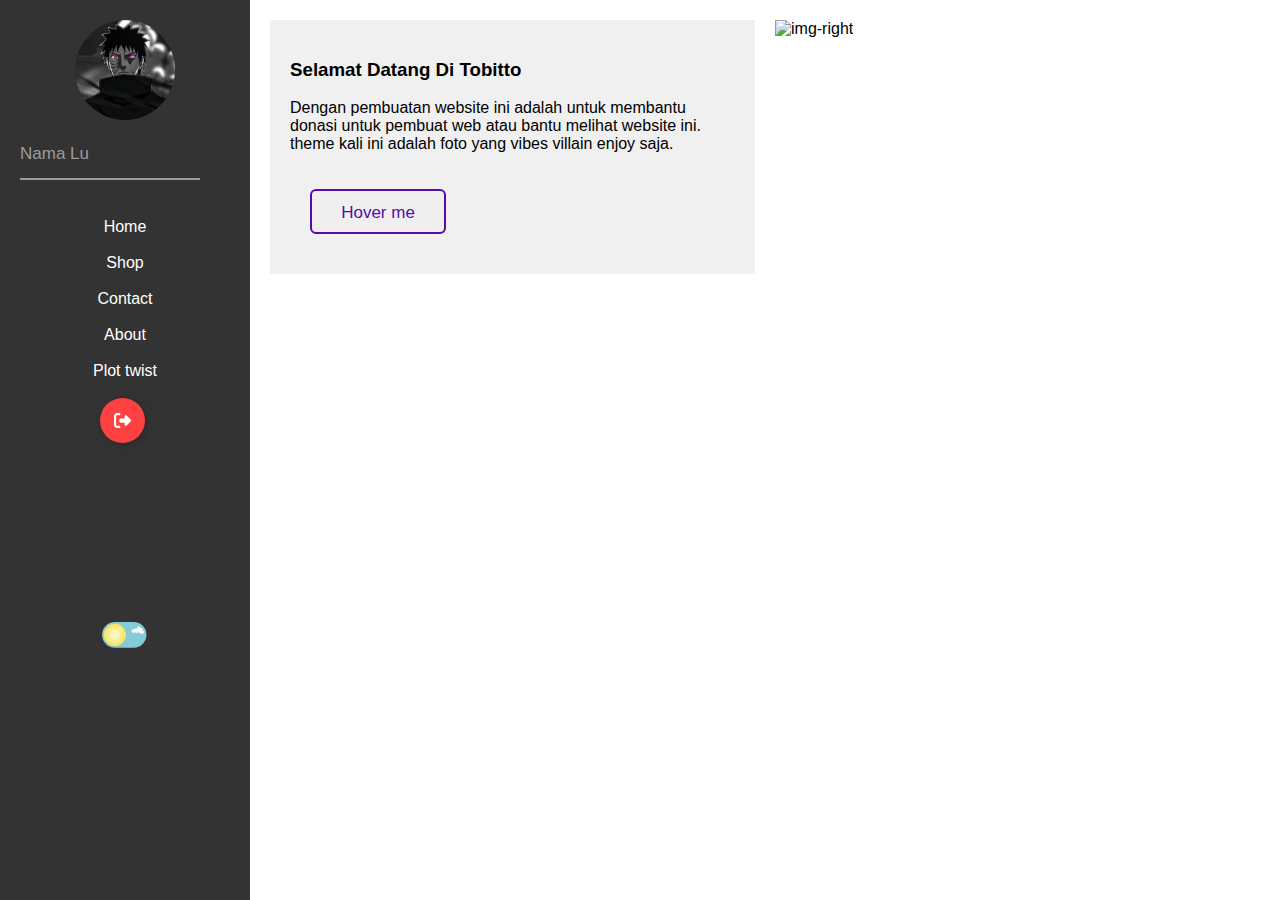
==== login.html @ 283abf37 "Add files via upload" ====
<!DOCTYPE html>
<html lang="en">
  <head>
    <meta charset="UTF-8" />
    <meta name="viewport" content="width=device-width, initial-scale=1.0" />
    <title>tobitto</title>
    <link rel="stylesheet" href="style.css" />
    <link
      rel="stylesheet"
      href="https://cdnjs.cloudflare.com/ajax/libs/font-awesome/6.5.2/css/all.min.css"
      integrity="sha512-SnH5WK+bZxgPHs44uWIX+LLJAJ9/2PkPKZ5QiAj6Ta86w+fsb2TkcmfRyVX3pBnMFcV7oQPJkl9QevSCWr3W6A=="
      crossorigin="anonymous"
      referrerpolicy="no-referrer"
    />
  </head>
  <body>
    <button id="toggle-button">☰</button>
    <div id="sidebar" class="sidebar">
      <div class="profile">
        <img
          src="assets/pp.jpg"
          alt="Profile Picture"
          class="profile-img"
          id="logo"
        />
        <div class="form__group field">
          <input
            type="text"
            class="form__field"
            id="nameInput"
            placeholder="Name"
            required
          />
          <label for="name" class="form__label">Nama Lu</label>
        </div>
        <div id="display"></div>
      </div>

      <nav class="nav">
        <ul>
          <li><a href="#" data-content="home">Home</a></li>
          <li><a href="#" data-content="shop">Shop</a></li>
          <li><a href="#" data-content="contact">Contact</a></li>
          <li><a href="#" data-content="about">About</a></li>
          <li><a href="#" data-content="plot">Plot twist</a></li>
          <li>
            <button class="Btn" id="logoutButton">
              <div class="sign">
                <svg viewBox="0 0 512 512">
                  <path
                    d="M377.9 105.9L500.7 228.7c7.2 7.2 11.3 17.1 11.3 27.3s-4.1 20.1-11.3 27.3L377.9 406.1c-6.4 6.4-15 9.9-24 9.9c-18.7 0-33.9-15.2-33.9-33.9l0-62.1-128 0c-17.7 0-32-14.3-32-32l0-64c0-17.7 14.3-32 32-32l128 0 0-62.1c0-18.7 15.2-33.9 33.9-33.9c9 0 17.6 3.6 24 9.9zM160 96L96 96c-17.7 0-32 14.3-32 32l0 256c0 17.7 14.3 32 32 32l64 0c17.7 0 32 14.3 32 32s-14.3 32-32 32l-64 0c-53 0-96-43-96-96L0 128C0 75 43 32 96 32l64 0c17.7 0 32 14.3 32 32s-14.3 32-32 32z"
                  ></path>
                </svg>
              </div>

              <div class="text">Logout</div>
            </button>
          </li>

          <label id="theme-toggle-button">
            <input type="checkbox" id="toggle" />
            <svg
              viewBox="0 0 69.667 44"
              xmlns:xlink="http://www.w3.org/1999/xlink"
              xmlns="http://www.w3.org/2000/svg"
            >
              <g
                transform="translate(3.5 3.5)"
                data-name="Component 15 – 1"
                id="Component_15_1"
              >
                <g
                  filter="url(#container)"
                  transform="matrix(1, 0, 0, 1, -3.5, -3.5)"
                >
                  <rect
                    fill="#83cbd8"
                    transform="translate(3.5 3.5)"
                    rx="17.5"
                    height="35"
                    width="60.667"
                    data-name="container"
                    id="container"
                  ></rect>
                </g>

                <g transform="translate(2.333 2.333)" id="button">
                  <g data-name="sun" id="sun">
                    <g
                      filter="url(#sun-outer)"
                      transform="matrix(1, 0, 0, 1, -5.83, -5.83)"
                    >
                      <circle
                        fill="#f8e664"
                        transform="translate(5.83 5.83)"
                        r="15.167"
                        cy="15.167"
                        cx="15.167"
                        data-name="sun-outer"
                        id="sun-outer-2"
                      ></circle>
                    </g>
                    <g
                      filter="url(#sun)"
                      transform="matrix(1, 0, 0, 1, -5.83, -5.83)"
                    >
                      <path
                        fill="rgba(246,254,247,0.29)"
                        transform="translate(9.33 9.33)"
                        d="M11.667,0A11.667,11.667,0,1,1,0,11.667,11.667,11.667,0,0,1,11.667,0Z"
                        data-name="sun"
                        id="sun-3"
                      ></path>
                    </g>
                    <circle
                      fill="#fcf4b9"
                      transform="translate(8.167 8.167)"
                      r="7"
                      cy="7"
                      cx="7"
                      id="sun-inner"
                    ></circle>
                  </g>

                  <g data-name="moon" id="moon">
                    <g
                      filter="url(#moon)"
                      transform="matrix(1, 0, 0, 1, -31.5, -5.83)"
                    >
                      <circle
                        fill="#cce6ee"
                        transform="translate(31.5 5.83)"
                        r="15.167"
                        cy="15.167"
                        cx="15.167"
                        data-name="moon"
                        id="moon-3"
                      ></circle>
                    </g>
                    <g
                      fill="#a6cad0"
                      transform="translate(-24.415 -1.009)"
                      id="patches"
                    >
                      <circle
                        transform="translate(43.009 4.496)"
                        r="2"
                        cy="2"
                        cx="2"
                      ></circle>
                      <circle
                        transform="translate(39.366 17.952)"
                        r="2"
                        cy="2"
                        cx="2"
                        data-name="patch"
                      ></circle>
                      <circle
                        transform="translate(33.016 8.044)"
                        r="1"
                        cy="1"
                        cx="1"
                        data-name="patch"
                      ></circle>
                      <circle
                        transform="translate(51.081 18.888)"
                        r="1"
                        cy="1"
                        cx="1"
                        data-name="patch"
                      ></circle>
                      <circle
                        transform="translate(33.016 22.503)"
                        r="1"
                        cy="1"
                        cx="1"
                        data-name="patch"
                      ></circle>
                      <circle
                        transform="translate(50.081 10.53)"
                        r="1.5"
                        cy="1.5"
                        cx="1.5"
                        data-name="patch"
                      ></circle>
                    </g>
                  </g>
                </g>

                <g
                  filter="url(#cloud)"
                  transform="matrix(1, 0, 0, 1, -3.5, -3.5)"
                >
                  <path
                    fill="#fff"
                    transform="translate(-3466.47 -160.94)"
                    d="M3512.81,173.815a4.463,4.463,0,0,1,2.243.62.95.95,0,0,1,.72-1.281,4.852,4.852,0,0,1,2.623.519c.034.02-.5-1.968.281-2.716a2.117,2.117,0,0,1,2.829-.274,1.821,1.821,0,0,1,.854,1.858c.063.037,2.594-.049,3.285,1.273s-.865,2.544-.807,2.626a12.192,12.192,0,0,1,2.278.892c.553.448,1.106,1.992-1.62,2.927a7.742,7.742,0,0,1-3.762-.3c-1.28-.49-1.181-2.65-1.137-2.624s-1.417,2.2-2.623,2.2a4.172,4.172,0,0,1-2.394-1.206,3.825,3.825,0,0,1-2.771.774c-3.429-.46-2.333-3.267-2.2-3.55A3.721,3.721,0,0,1,3512.81,173.815Z"
                    data-name="cloud"
                    id="cloud"
                  ></path>
                </g>

                <g fill="#def8ff" transform="translate(3.585 1.325)" id="stars">
                  <path
                    transform="matrix(-1, 0.017, -0.017, -1, 24.231, 3.055)"
                    d="M.774,0,.566.559,0,.539.458.933.25,1.492l.485-.361.458.394L1.024.953,1.509.592.943.572Z"
                  ></path>
                  <path
                    transform="matrix(-0.777, 0.629, -0.629, -0.777, 23.185, 12.358)"
                    d="M1.341.529.836.472.736,0,.505.46,0,.4.4.729l-.231.46L.605.932l.4.326L.9.786Z"
                    data-name="star"
                  ></path>
                  <path
                    transform="matrix(0.438, 0.899, -0.899, 0.438, 23.177, 29.735)"
                    d="M.015,1.065.475.9l.285.365L.766.772l.46-.164L.745.494.751,0,.481.407,0,.293.285.658Z"
                    data-name="star"
                  ></path>
                  <path
                    transform="translate(12.677 0.388) rotate(104)"
                    d="M1.161,1.6,1.059,1,1.574.722.962.607.86,0,.613.572,0,.457.446.881.2,1.454l.516-.274Z"
                    data-name="star"
                  ></path>
                  <path
                    transform="matrix(-0.07, 0.998, -0.998, -0.07, 11.066, 15.457)"
                    d="M.873,1.648l.114-.62L1.579.945,1.03.62,1.144,0,.706.464.157.139.438.7,0,1.167l.592-.083Z"
                    data-name="star"
                  ></path>
                  <path
                    transform="translate(8.326 28.061) rotate(11)"
                    d="M.593,0,.638.724,0,.982l.7.211.045.724.36-.64.7.211L1.342.935,1.7.294,1.063.552Z"
                    data-name="star"
                  ></path>
                  <path
                    transform="translate(5.012 5.962) rotate(172)"
                    d="M.816,0,.5.455,0,.311.323.767l-.312.455.516-.215.323.456L.827.911,1.343.7.839.552Z"
                    data-name="star"
                  ></path>
                  <path
                    transform="translate(2.218 14.616) rotate(169)"
                    d="M1.261,0,.774.571.114.3.487.967,0,1.538.728,1.32l.372.662.047-.749.728-.218L1.215.749Z"
                    data-name="star"
                  ></path>
                </g>
              </g>
            </svg>
          </label>
        </ul>
      </nav>
    </div>
    <div id="main-content">
      <div id="content-container"></div>
    </div>
    <script src="script.js"></script>
  </body>
</html>
---- style.css ----
body {
  padding: 0;
  font-family: Arial, sans-serif;
  margin: 0;
  transition: background-color 0.5s ease, color 0.5s ease, font-weight 0.5s ease;
}

.sidebar {
  width: 250px;
  height: 100vh;
  background-color: #333;
  color: #fff;
  position: fixed;
  transition: transform 0.3s ease;
  z-index: 1000;
}

.sidebar.open {
  transform: translateX(0);
}

.sidebar .profile {
  text-align: center;
  padding: 20px;
}

.sidebar .profile-img {
  border-radius: 50%;
  width: 100px;
  height: 100px;
  cursor: pointer;
}

.sidebar .profile-name {
  margin-top: 10px;
  position: relative;
}

.sidebar .profile-name::after {
  content: "";
  position: absolute;
  width: 100%;
  height: 2px;
  bottom: -3px;
  left: 0;
  background-color: white;
  transition: width 0.3s ease;
}

.sidebar .profile-name:hover::after {
  width: 100%;
  left: 0;
}

.sidebar .nav ul {
  list-style-type: none;
  padding: 0;
}

.sidebar .nav ul li {
  padding: 15px;
  text-align: center;
}

.sidebar .nav ul li a {
  color: #fff;
  text-decoration: none;
  display: block;
}

#main-content {
  margin-left: 250px;
  padding: 20px;
  transition: margin-left 0.3s ease;
}

#toggle-button {
  font-size: 30px;
  cursor: pointer;
  background: none;
  border: none;
  color: #333;
  position: fixed;
  top: 20px;
  left: 20px;
  display: none;
}

@media (max-width: 768px) {
  .sidebar {
    transform: translateX(-100%);
  }

  .sidebar.open {
    transform: translateX(0);
  }

  #main-content {
    margin-left: 0;
  }

  #toggle-button {
    display: block;
  }
}

.content {
  padding: 10px;
}

.home {
  display: grid;
  grid-template-columns: 1fr 1fr;
  gap: 20px;
}

.header-home {
  padding: 20px;
  background-color: #f0f0f0;
}

.image-right img {
  max-width: 100%;
  height: auto;
}

@media (max-width: 768px) {
  .home {
    grid-template-columns: 1fr;
  }
}

.card-container {
  display: flex;
  justify-content: center;
  align-items: center;
  margin-top: 20px;
}

.products {
  display: flex;
  flex-wrap: wrap;
  justify-content: center;
}

.product {
  margin: 20px;
  padding: 20px;
  border: 1px solid #ccc;
  width: 300px;
  text-align: center;
}

.product img {
  width: 100%;
  height: auto;
}

.product h2 {
  margin-top: 10px;
  font-size: 20px;
}

.product p {
  margin-top: 10px;
}

.product button {
  margin-top: 10px;
  padding: 10px 20px;
  background-color: #333;
  color: #fff;
  border: none;
  cursor: pointer;
}

.product button:hover {
  background-color: #555;
}

.button {
  --color: #560bad;
  font-family: inherit;
  display: inline-block;
  width: 8em;
  height: 2.6em;
  line-height: 2.5em;
  margin: 20px;
  position: relative;
  overflow: hidden;
  border: 2px solid var(--color);
  transition: color 0.5s;
  z-index: 1;
  font-size: 17px;
  border-radius: 6px;
  font-weight: 500;
  color: var(--color);
  cursor: pointer;
}

.button:before {
  content: "";
  position: absolute;
  z-index: -1;
  background: var(--color);
  height: 150px;
  width: 200px;
  border-radius: 50%;
}

.button:hover {
  color: #fff;
}

.button:before {
  top: 100%;
  left: 100%;
  transition: all 0.7s;
}

.button:hover:before {
  top: -30px;
  left: -30px;
}

.button:active:before {
  background: #3a0ca3;
  transition: background 0s;
}

.contact {
  background-color: #f4f4f4;
  padding: 30px;
  text-align: center;
  transition: background-color 0.3s ease;
}
.about {
  background-color: #f4f4f4;
  padding: 20px;
  text-align: center;
}

.about .content {
  font-size: 18px;
}

.about img {
  max-width: 100%;
  height: auto;
}

@media screen and (max-width: 768px) {
  .contact {
    padding: 10px;
  }
  .sosmed {
    margin-top: 10px;
  }
  .sosmed a {
    font-size: 24px;
  }
}

.nav ul {
  list-style-type: none;
  margin: 0;
  padding: 0;
}

.nav ul li {
  display: inline;
  margin-right: 20px;
}

.nav ul li a {
  position: relative;
  text-decoration: none;
  color: #333;
}

.nav ul li a::after {
  content: "";
  position: absolute;
  width: 0%;
  height: 2px;
  bottom: -3px;
  left: 50%;
  background-color: whiteSmoke;
  transition: width 0.3s ease, left 0.3s ease;
}

.nav ul li a:hover::after {
  width: 50%;
  left: 25%;
}

#theme-toggle-button {
  margin-top: 40px;
  font-size: 17px;
  display: inline-block;
  width: 3em;
  height: 3em;
  cursor: pointer;
}

#theme-toggle-button {
  position: relative;
}

@media screen and (min-width: 769px) {
  #theme-toggle-button {
    position: absolute;
    top: 65%;
    left: 50%;
    transform: translate(-50%, -50%);
  }
}

@media screen and (max-width: 768px) {
  #theme-toggle-button {
    margin: 0 auto;
    display: block;
  }
}

#toggle {
  opacity: 0;
  width: 0;
  height: 0;
}

#container,
#patches,
#stars,
#button,
#sun,
#moon,
#cloud {
  transition-property: all;
  transition-timing-function: cubic-bezier(0.4, 0, 0.2, 1);
  transition-duration: 0.25s;
}

#toggle:checked + svg #container {
  fill: #2b4360;
}

#toggle:checked + svg #button {
  transform: translate(28px, 2.333px);
}

#sun {
  opacity: 1;
}

#toggle:checked + svg #sun {
  opacity: 0;
}

#moon {
  opacity: 0;
}

#toggle:checked + svg #moon {
  opacity: 1;
}

#cloud {
  opacity: 1;
}

#toggle:checked + svg #cloud {
  opacity: 0;
}

#stars {
  opacity: 0;
}

#toggle:checked + svg #stars {
  opacity: 1;
}

.dark-mode {
  background-color: #111;
  color: #000;
  font-weight: bold;
}

.light-mode {
  background-color: #fff;
  color: #000;
}

body.dark-mode .home .header-home,
body.dark-mode .home .description,
body.dark-mode .home .image-right img,
body.light-mode .home .header-home,
body.light-mode .home .description,
body.light-mode .home .image-right img,
body.best-seller .home {
  transition: all 0.5s ease;
}

.about .content {
  background-color: white;
  border-radius: 10px;
  padding: 20px;
  box-shadow: 0 4px 8px rgba(0, 0, 0, 0.1);
  transition: transform 0.3s ease;
}

.about .content:hover {
  transform: translateY(-10px);
}
body.dark-mode .product {
  color: #fff;
}

.form__group {
  position: relative;
  padding: 20px 0 0;
  width: 100%;
  max-width: 180px;
}

.form__field {
  font-family: inherit;
  width: 100%;
  border: none;
  border-bottom: 2px solid #9b9b9b;
  outline: 0;
  font-size: 17px;
  color: #fff;
  padding: 7px 0;
  background: transparent;
  transition: border-color 0.2s;
}

.form__field::placeholder {
  color: transparent;
}

.form__field:placeholder-shown ~ .form__label {
  font-size: 17px;
  cursor: text;
  top: 20px;
}

.form__label {
  position: absolute;
  top: 0;
  display: block;
  transition: 0.2s;
  font-size: 17px;
  color: #9b9b9b;
  pointer-events: none;
}

.form__field:focus {
  padding-bottom: 6px;
  font-weight: 700;
  border-width: 3px;
  border-image: linear-gradient(to right, #116399, #38caef);
  border-image-slice: 1;
}

.form__field:focus ~ .form__label {
  position: absolute;
  top: 0;
  display: block;
  transition: 0.2s;
  font-size: 17px;
  color: #38caef;
  font-weight: 700;
}

.form__field:required,
.form__field:invalid {
  box-shadow: none;
}

ul {
  list-style: none;
}

.example-2 {
  display: -webkit-box;
  display: -ms-flexbox;
  display: flex;
  -webkit-box-pack: center;
  -ms-flex-pack: center;
  justify-content: center;
  -webkit-box-align: center;
  -ms-flex-align: center;
  align-items: center;
}
.example-2 .icon-content {
  margin: 0 10px;
  position: relative;
}
.example-2 .icon-content .tooltip {
  position: absolute;
  top: -30px;
  left: 50%;
  -webkit-transform: translateX(-50%);
  -ms-transform: translateX(-50%);
  transform: translateX(-50%);
  color: #fff;
  padding: 6px 10px;
  border-radius: 5px;
  opacity: 0;
  visibility: hidden;
  font-size: 14px;
  -webkit-transition: all 0.3s ease;
  transition: all 0.3s ease;
}
.example-2 .icon-content:hover .tooltip {
  opacity: 1;
  visibility: visible;
  top: -50px;
}
.example-2 .icon-content a {
  position: relative;
  overflow: hidden;
  display: -webkit-box;
  display: -ms-flexbox;
  display: flex;
  -webkit-box-pack: center;
  -ms-flex-pack: center;
  justify-content: center;
  -webkit-box-align: center;
  -ms-flex-align: center;
  align-items: center;
  width: 50px;
  height: 50px;
  border-radius: 50%;
  color: #4d4d4d;
  background-color: #fff;
  -webkit-transition: all 0.3s ease-in-out;
  transition: all 0.3s ease-in-out;
}
.example-2 .icon-content a:hover {
  -webkit-box-shadow: 3px 2px 45px 0px rgb(0 0 0 / 12%);
  box-shadow: 3px 2px 45px 0px rgb(0 0 0 / 12%);
}
.example-2 .icon-content a svg {
  position: relative;
  z-index: 1;
  width: 30px;
  height: 30px;
}
.example-2 .icon-content a:hover {
  color: white;
}
.example-2 .icon-content a .filled {
  position: absolute;
  top: auto;
  bottom: 0;
  left: 0;
  width: 100%;
  height: 0;
  background-color: #000;
  -webkit-transition: all 0.3s ease-in-out;
  transition: all 0.3s ease-in-out;
}
.example-2 .icon-content a:hover .filled {
  height: 100%;
}

.example-2 .icon-content a[data-social="linkedin"] .filled,
.example-2 .icon-content a[data-social="linkedin"] ~ .tooltip {
  background-color: #0274b3;
}

.example-2 .icon-content a[data-social="github"] .filled,
.example-2 .icon-content a[data-social="github"] ~ .tooltip {
  background-color: #24262a;
}
.example-2 .icon-content a[data-social="instagram"] .filled,
.example-2 .icon-content a[data-social="instagram"] ~ .tooltip {
  background: linear-gradient(
    45deg,
    #405de6,
    #5b51db,
    #b33ab4,
    #c135b4,
    #e1306c,
    #fd1f1f
  );
}
.example-2 .icon-content a[data-social="youtube"] .filled,
.example-2 .icon-content a[data-social="youtube"] ~ .tooltip {
  background-color: #ff0000;
}

.center h3 {
  text-align: center;
  margin-left: 50px;
}

.best-seller h1 {
  text-align: center;
}

body.dark-mode .best-seller h1 {
  color: #fff;
}

@media (max-width: 768px) {
  .card-container {
    flex-direction: column;
    align-items: center;
  }

  .product {
    max-width: 90%;
  }
}

@media (min-width: 769px) and (max-width: 1024px) {
  .card-container {
    flex-direction: row;
    flex-wrap: wrap;
    justify-content: space-around;
  }

  .product {
    max-width: 45%;
  }
}

@media (min-width: 1025px) {
  .card-container {
    justify-content: space-between;
  }

  .product {
    max-width: 30%;
  }
}

.Btn {
  display: -webkit-box;
  display: -ms-flexbox;
  display: flex;
  -webkit-box-align: center;
  -ms-flex-align: center;
  align-items: center;
  -webkit-box-pack: start;
  -ms-flex-pack: start;
  justify-content: flex-start;
  margin-left: 100px;
  width: 45px;
  height: 45px;
  border: none;
  border-radius: 50%;
  cursor: pointer;
  position: relative;
  overflow: hidden;
  -webkit-transition-duration: 0.3s;
  transition-duration: 0.3s;
  -webkit-box-shadow: 2px 2px 10px rgba(0, 0, 0, 0.199);
  box-shadow: 2px 2px 10px rgba(0, 0, 0, 0.199);
  background-color: rgb(255, 65, 65);
}

/* plus sign */
.sign {
  width: 100%;
  -webkit-transition-duration: 0.3s;
  transition-duration: 0.3s;
  display: -webkit-box;
  display: -ms-flexbox;
  display: flex;
  -webkit-box-align: center;
  -ms-flex-align: center;
  align-items: center;
  -webkit-box-pack: center;
  -ms-flex-pack: center;
  justify-content: center;
}
.sign svg {
  width: 17px;
}
.sign svg path {
  fill: white;
}
/* text */
.text {
  position: absolute;
  right: 0%;
  width: 0%;
  opacity: 0;
  color: white;
  font-size: 1.2em;
  font-weight: 600;
  -webkit-transition-duration: 0.3s;
  transition-duration: 0.3s;
}
/* hover effect on button width */
.Btn:hover {
  width: 125px;
  border-radius: 40px;
  -webkit-transition-duration: 0.3s;
  transition-duration: 0.3s;
}
.Btn:hover .sign {
  width: 30%;
  -webkit-transition-duration: 0.3s;
  transition-duration: 0.3s;
  padding-left: 20px;
}
/* hover effect button's text */
.Btn:hover .text {
  opacity: 1;
  width: 70%;
  -webkit-transition-duration: 0.3s;
  transition-duration: 0.3s;
  padding-right: 10px;
}
/* button click effect*/
.Btn:active {
  -webkit-transform: translate(2px, 2px);
  -ms-transform: translate(2px, 2px);
  transform: translate(2px, 2px);
}
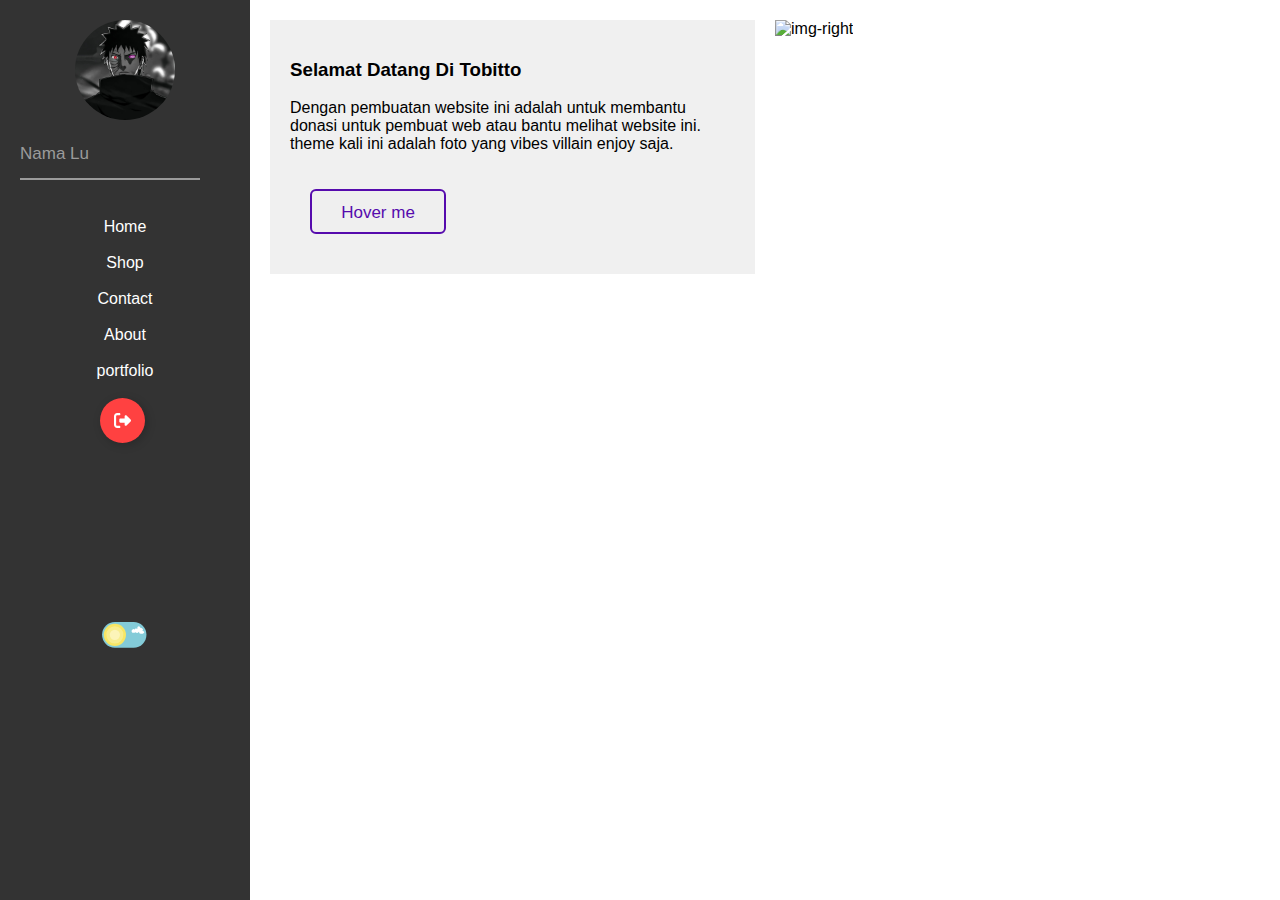
==== commit 19cc9728: "Add files via upload" ====
--- a/login.html
+++ b/login.html
@@ -12,6 +12,10 @@
       crossorigin="anonymous"
       referrerpolicy="no-referrer"
     />
+    <link
+    href="https://unpkg.com/boxicons@2.1.4/css/boxicons.min.css"
+    rel="stylesheet"
+  />
   </head>
   <body>
     <button id="toggle-button">☰</button>
@@ -42,7 +46,7 @@
           <li><a href="#" data-content="shop">Shop</a></li>
           <li><a href="#" data-content="contact">Contact</a></li>
           <li><a href="#" data-content="about">About</a></li>
-          <li><a href="#" data-content="plot">Plot twist</a></li>
+          <li><a href="#" data-content="portfolio">portfolio</a></li>
           <li>
             <button class="Btn" id="logoutButton">
               <div class="sign">
--- a/style.css
+++ b/style.css
@@ -3,6 +3,12 @@
   font-family: Arial, sans-serif;
   margin: 0;
   transition: background-color 0.5s ease, color 0.5s ease, font-weight 0.5s ease;
+}
+
+@import url("https://fonts.googleapis.com/css2?family=Roboto:wght@300;400;500;700&display=swap");
+
+html {
+  scroll-behavior: smooth;
 }
 
 .sidebar {
@@ -398,7 +404,9 @@
 body.light-mode .home .header-home,
 body.light-mode .home .description,
 body.light-mode .home .image-right img,
-body.best-seller .home {
+body.light-mode  .best-seller .home 
+body.dark-mode .best-seller .home
+body.light-mode .feedback .home {
   transition: all 0.5s ease;
 }
 
@@ -604,6 +612,16 @@
 }
 
 body.dark-mode .best-seller h1 {
+  color: #fff;
+}
+
+body.dark-mode .customers  {
+  color: #fff;
+}
+body.dark-mode .feedback h5 {
+  color: #fff;
+}
+body.dark-mode .feedback h3 {
   color: #fff;
 }
 
@@ -665,7 +683,6 @@
   background-color: rgb(255, 65, 65);
 }
 
-/* plus sign */
 .sign {
   width: 100%;
   -webkit-transition-duration: 0.3s;
@@ -698,7 +715,7 @@
   -webkit-transition-duration: 0.3s;
   transition-duration: 0.3s;
 }
-/* hover effect on button width */
+
 .Btn:hover {
   width: 125px;
   border-radius: 40px;
@@ -725,3 +742,555 @@
   -ms-transform: translate(2px, 2px);
   transform: translate(2px, 2px);
 }
+
+.main {
+  background-color: #deebee;
+  padding: 90px 85px;
+  display: flex;
+  align-items: center;
+  justify-content: space-between;
+  gap: 40px;
+  opacity: 0; /* Start hidden */
+  animation: fadeIn 2s forwards;
+}
+
+.left h5,
+.left h3,
+.left p,
+.left button {
+  opacity: 0; /* Start hidden */
+  transform: translateY(20px); /* Start slightly shifted down */
+  animation: slideUp 0.6s forwards; /* Slide up animation */
+}
+
+.left h5 {
+  animation-delay: 0.5s;
+}
+
+.left h3 {
+  animation-delay: 1s;
+}
+
+.left p {
+  animation-delay: 1.5s;
+}
+
+.left button {
+  animation-delay: 2s;
+}
+
+.main .left {
+  display: flex;
+  flex-direction: column;
+  align-items: start;
+}
+
+.main .left h3 {
+  margin-top: 10px;
+  font-weight: bold;
+  font-size: 46px;
+}
+
+.main .left h3 span {
+  color: #5e3bee;
+}
+
+.main .left p {
+  color: #1c1e53;
+  font-size: 22px;
+  margin-top: 20px;
+}
+
+.main .left button {
+  margin-top: 40px;
+  color: #fff;
+  cursor: pointer;
+  background-color: #5e3bee;
+  padding: 14px 24px;
+  border: 1px solid transparent;
+  border-radius: 5px;
+}
+
+.main .right img {
+  width: 500px;
+  opacity: 0; /* Start hidden */
+  animation: fadeInImage 2s forwards; /* Fade-in animation for the image */
+  animation-delay: 2s; /* Delay the image animation */
+}
+
+@keyframes fadeIn {
+  to {
+    opacity: 1;
+  }
+}
+
+@keyframes slideUp {
+  to {
+    opacity: 1;
+    transform: translateY(0);
+  }
+}
+
+@keyframes fadeInImage {
+  to {
+    opacity: 1;
+  }
+}
+
+.skills {
+  padding: 110px 85px 0;
+}
+
+.skills h3,
+.about .right h3,
+.portfolio .header h3,
+.feedback h3 {
+  font-size: 40px;
+  margin-top: 20px;
+}
+
+.skills .skill-items {
+  display: flex;
+  margin-top: 70px;
+  gap: 30px;
+  opacity: 0; /* Start hidden */
+  transform: translateY(20px); /* Start slightly shifted down */
+  transition: opacity 0.6s ease-out, transform 0.6s ease-out;
+}
+
+.skills .skill-items.show {
+  opacity: 1; /* Fade in */
+  transform: translateY(0); /* Move to original position */
+}
+
+.skills .skill-items .item {
+  background-color: #deebee;
+  width: 25%;
+  border-radius: 10px;
+  padding: 32px;
+  border-bottom: 4px solid transparent;
+  cursor: pointer;
+  transition: all 0.3s ease;
+}
+
+.skills .skill-items .item:hover {
+  border-color: #5e3bee;
+}
+
+.skills .skill-items .item .icon {
+  display: flex;
+  align-items: center;
+  justify-content: center;
+  background-color: #fff;
+  width: 46px;
+  height: 46px;
+  border-radius: 10px;
+  margin-bottom: 22px;
+  box-shadow: 0 0 16px rgba(0, 0, 0, 0.1);
+}
+
+.skills .skill-items .item .icon i {
+  font-size: 26px;
+  color: #006b6a;
+}
+
+.skills .skill-items .item h4,
+.portfolio .portfo-items .item .info h4 {
+  font-size: 18px;
+}
+
+.skills .skill-items .item p {
+  margin-top: 20px;
+  font-size: 14px;
+  line-height: 22px;
+  color: #1c1e53;
+}
+
+.about {
+  padding: 110px;
+  display: flex;
+  align-items: center;
+  gap: 60px;
+}
+
+.about .left {
+  background-color: #deebee;
+  border-radius: 10px 10px 0 0;
+}
+
+.about .left img {
+  width: 440px;
+}
+
+.about .right p {
+  font-size: 16px;
+  margin-top: 30px;
+}
+
+.portfolio {
+  background-color: #deebee;
+  padding: 110px 85px;
+}
+
+.portfolio .header {
+  display: flex;
+  align-items: center;
+  justify-content: space-between;
+  margin-bottom: 60px;
+}
+
+.portfolio .header button {
+  background-color: black;
+  padding: 10px 20px;
+  color: #fff;
+  display: flex;
+  align-items: center;
+  cursor: pointer;
+  gap: 8px;
+  border: none;
+  border-radius: 10px;
+}
+
+.portfolio .header button i {
+  font-size: 26px;
+}
+
+.portfolio .portfo-items {
+  display: flex;
+  align-items: center;
+  justify-content: space-between;
+}
+
+.portfolio .portfo-items .item {
+  width: 30%;
+  background-color: #fff;
+  border-radius: 10px;
+  border-bottom: 4px solid transparent;
+  cursor: pointer;
+  box-shadow: 0 5px 32px rgba(0, 0, 0, 0.15);
+  transition: all 0.3s ease;
+}
+
+.portfolio .portfo-items .item:hover {
+  border-color: #5e3bee;
+}
+
+.portfolio .portfo-items .item img {
+  width: 100%;
+  height: 240px;
+  object-fit: cover;
+  object-position: top;
+  border-radius: 10px 10px 20px 20px;
+}
+
+.portfolio .portfo-items .item .info {
+  display: flex;
+  flex-direction: column;
+  gap: 14px;
+  padding: 20px 32px 42px;
+}
+
+.portfolio .portfo-items .item .info p {
+  font-size: 13px;
+}
+
+.portfolio .portfo-items .item .info a {
+  text-decoration: underline;
+  text-underline-offset: 10px;
+  text-decoration-color: #5e3bee;
+}
+
+.portfolio .portfo-items .item .info a i {
+  margin-left: 2px;
+  font-size: 16px;
+}
+
+.feedback {
+  padding: 110px 85px;
+}
+
+.feedback .customers {
+  margin-top: 50px;
+  display: flex;
+  gap: 40px;
+}
+
+.feedback .customers .item {
+  display: flex;
+  flex-direction: column;
+  gap: 20px;
+  border: 2px solid #006b6a;
+  border-radius: 10px;
+  padding: 30px;
+  cursor: pointer;
+  transition: all 0.3s ease;
+}
+
+.feedback .customers .item .rating {
+  color: #006b6a;
+  font-size: 22px;
+}
+
+.feedback .customers .item:hover {
+  border-color: #5e3bee;
+}
+
+.feedback .customers .item p {
+  line-height: 22px;
+  font-size: 14px;
+}
+
+.feedback .customers .item .user {
+  display: flex;
+  align-items: center;
+  gap: 10px;
+}
+
+.feedback .customers .item .user img {
+  width: 40px;
+  height: 40px;
+  object-fit: cover;
+  border-radius: 50%;
+}
+
+.feedback .customers .item .user h5 {
+  font-size: 13px;
+  font-weight: 500;
+  margin-bottom: 3px;
+}
+
+.feedback .customers .item .user p {
+  font-size: 12px;
+}
+
+footer {
+  background-color: #deebee;
+  padding: 85px;
+  display: flex;
+  flex-direction: column;
+}
+
+footer .top,
+footer .bottom {
+  display: flex;
+  align-items: center;
+  justify-content: space-between;
+}
+
+footer .top .social-links {
+  display: flex;
+  align-items: center;
+  gap: 10px;
+  font-size: 22px;
+}
+
+footer .separator {
+  width: 100%;
+  height: 1px;
+  background-color: #282938;
+  margin: 30px 0 20px;
+}
+
+footer .bottom p {
+  font-size: 12px;
+}
+
+footer .bottom .links a {
+  font-size: 12px;
+  margin-left: 14px;
+}
+
+@media screen and (max-width: 1200px) {
+  .main .left h5 {
+    font-size: 18px;
+  }
+
+  .main .left h3 {
+    font-size: 36px;
+  }
+
+  .main .left p {
+    font-size: 18px;
+  }
+
+  .main .right img {
+    width: 380px;
+  }
+
+  .skills .skill-items {
+    gap: 10px;
+    justify-content: space-between;
+    flex-wrap: wrap;
+  }
+
+  .skills .skill-items .item {
+    width: 49%;
+  }
+
+  .about .left img {
+    width: 370px;
+  }
+
+  .skills h3,
+  .about .right h3,
+  .portfolio .header h3,
+  .feedback h3 {
+    font-size: 32px;
+  }
+
+  .about .right p {
+    font-size: 15px;
+  }
+
+  .feedback .customers .item .rating {
+    font-size: 20px;
+  }
+
+  .feedback .customers .item p {
+    font-size: 13px;
+  }
+
+  footer .top ul {
+    gap: 10px;
+  }
+}
+
+@media screen and (max-width: 992px) {
+  .main {
+    flex-direction: column;
+  }
+
+  .about {
+    flex-direction: column;
+    justify-content: center;
+  }
+
+  .portfolio .portfo-items {
+    gap: 22px;
+    flex-wrap: wrap;
+    justify-content: center;
+  }
+
+  .portfolio .portfo-items .item {
+    width: 48%;
+  }
+
+  .feedback .customers {
+    gap: 14px;
+    flex-wrap: wrap;
+    justify-content: center;
+  }
+
+  .feedback .customers .item {
+    width: 48%;
+  }
+
+  footer .top ul {
+    display: none;
+  }
+}
+
+@media screen and (max-width: 768px) {
+  .main {
+    padding: 42px;
+  }
+
+  .skills {
+    padding: 85px 42px 0;
+  }
+
+  .skills .skill-items {
+    gap: 8px;
+  }
+
+  .about {
+    padding: 85px 42px;
+  }
+
+  .portfolio {
+    padding: 60px 42px;
+  }
+
+  .portfolio .portfo-items {
+    gap: 18px;
+  }
+
+  .feedback {
+    padding: 85px 42px;
+  }
+
+  footer {
+    padding: 10px 10px;
+  }
+
+  footer .bottom {
+    flex-direction: column-reverse;
+    gap: 14px;
+  }
+}
+
+@media screen and (max-width: 576px) {
+  .main .left h3 {
+    font-size: 32px;
+  }
+
+  .main .left p {
+    font-size: 16px;
+  }
+
+  .main .left button {
+    width: 100%;
+  }
+
+  .skills .skill-items .item {
+    width: 100%;
+  }
+
+  .portfolio .header button {
+    font-size: 12px;
+    padding: 8px 14px;
+  }
+
+  .portfolio .portfo-items .item {
+    width: 80%;
+  }
+
+  .feedback .customers .item {
+    width: 100%;
+  }
+
+
+}
+
+footer .logo {
+  display: flex;
+  align-items: center;
+}
+
+footer .logo a {
+  margin-left: 8px;
+  font-weight: bold;
+  font-size: 20px;
+}
+
+footer .logo img {
+  border-radius: 30px;
+  width: 50px;
+  height: 50px;
+}
+
+footer .top ul {
+  display: flex;
+  gap: 6px;
+}
+
+footer a {
+  text-decoration: none;
+  color: #1c1e53;
+  transition: color 0.3s ease;
+}
+
+
+footer a:hover {
+  color: #5e3bee !important;
+}
